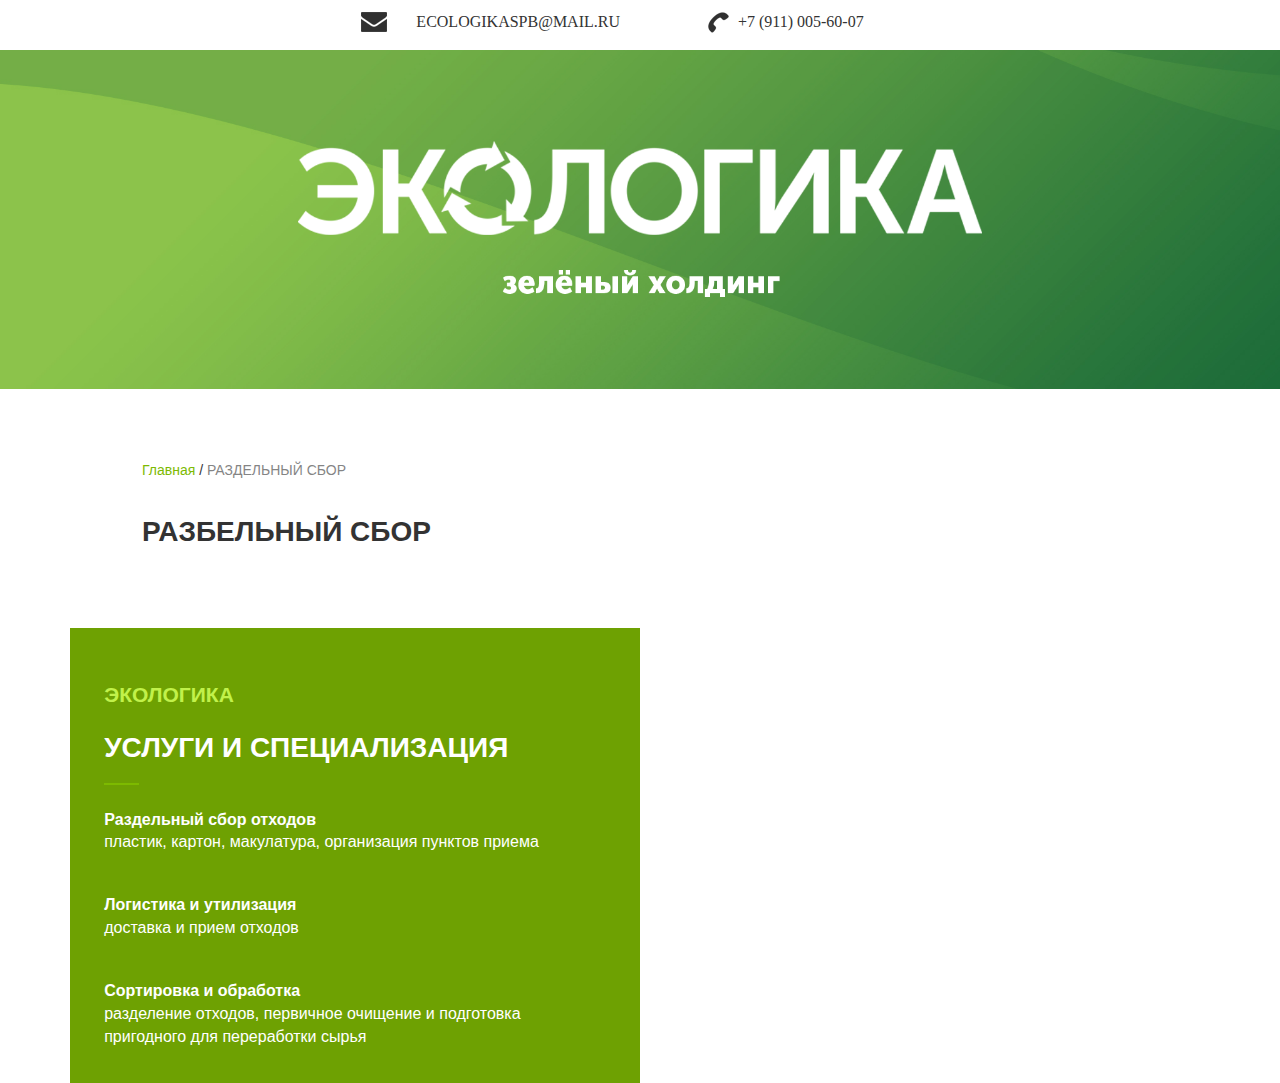
==== razdelniy-sbor.html @ 3a4c74c9 "initial commit" ====
<!DOCTYPE html>
<html lang="en">
  <head>
    <meta charset="utf-8">
    <meta http-equiv="X-UA-Compatible" content="IE=edge">
    <meta name="viewport" content="width=device-width, initial-scale=1">
    <!-- The above 3 meta tags *must* come first in the head; any other head content must come *after* these tags -->
    <title>Bootstrap 101 Template</title>

    <!-- Bootstrap -->
    <link href="css/bootstrap.min.css" rel="stylesheet">
    <!-- Main CSS -->
    <link rel="stylesheet" href="css/main.css">

    <!-- HTML5 shim and Respond.js for IE8 support of HTML5 elements and media queries -->
    <!-- WARNING: Respond.js doesn't work if you view the page via file:// -->
    <!--[if lt IE 9]>
      <script src="https://oss.maxcdn.com/html5shiv/3.7.3/html5shiv.min.js"></script>
      <script src="https://oss.maxcdn.com/respond/1.4.2/respond.min.js"></script>
    <![endif]-->
  </head>
  <body>
    <header class="header">
         <div class="container">
           <div class="row animated fadeInDown">
             <div class="col-lg-12 col-md-12 col-sm-12 col-xs-12 header-contacts">
               <p class="header-contacts-p1">ecologikaspb@mail.ru</p>
               <p class="header-contacts-p2">+7 (911) 005-60-07</p>
             </div>
           </div>
         </div>
    </header>

    <section class="main">
      <div class="container">
        <div class="row">
          <div class="col-lg-12 col-md-12">
            <img class="animated fadeInLeft" src="img/main-text.png" alt="Экология">
          </div>
        </div>
      </div>
    </section>

    <section class="info">
      <div class="container">
        <div class="row info-block-1">
          <div class="col-lg-12">
            <a href="">Главная</a>
            <span>/</span>
            <p>раздельный сбор</p>
            <h1>разбельный сбор</h1>
          </div>
        </div>
      </div>
    </section>

    <section class="collection">
      <div class="container">
        <div class="row">
          <div class="col-lg-12">
            <div class="collection-block-1">
              <h2>экологика</h2>
              <h1>услуги и специализация</h1>
              <p class="collection-p1">Раздельный сбор отходов</p>
              <p>пластик, картон, макулатура,
организация пунктов приема</p>
              <p class="collection-p1">Логистика и утилизация</p>
              <p>доставка и прием отходов</p>
              <p class="collection-p1">Сортировка и обработка</p>
              <p>разделение отходов, первичное очищение
и подготовка пригодного для переработки сырья</p>
            </div>
          </div>
        </div>
      </div>
    </section>


    <!-- jQuery (necessary for Bootstrap's JavaScript plugins) -->
    <script src="https://ajax.googleapis.com/ajax/libs/jquery/1.12.4/jquery.min.js"></script>
    <!-- Include all compiled plugins (below), or include individual files as needed -->
    <script src="js/bootstrap.min.js"></script>
  </body>
</html>
---- css/main.css ----
@charset "UTF-8";
body {
  overflow-x: hidden; }

.header {
  height: 100%; }
  .header-nav {
    margin-top: 5%;
    margin-bottom: 5%; }
    .header-nav li {
      display: inline-block;
      font-family: Myriad Pro;
      text-transform: uppercase; }
      .header-nav li a {
        color: #494949;
        font-size: 16px;
        border-right: 1px solid;
        padding: 0 15px; }
  .header-contacts {
    text-align: center; }
    .header-contacts-p1:before {
      content: url(../img/header-mail.png);
      position: absolute;
      top: 1%;
      left: -27%; }
    .header-contacts-p2 {
      margin-left: 10%; }
      .header-contacts-p2:before {
        content: url(../img/header-phone.png);
        position: absolute;
        top: 1%;
        left: -24%; }
    .header-contacts p {
      display: inline-block;
      font-family: Myriad Pro;
      text-transform: uppercase;
      font-size: 16px;
      position: relative;
      margin-top: 1%; }

.main {
  background: url(../img/main-bg.jpg) no-repeat center;
  background-size: cover;
  text-align: center;
  height: 100%; }
  .main img {
    max-width: 60%;
    margin-top: 8%;
    margin-bottom: 8%; }
  .main p {
    font-family: Arial;
    font-size: 20px;
    text-transform: uppercase;
    font-weight: bold;
    color: #fff;
    margin-bottom: 8%;
    margin-top: 2%; }

.mission {
  height: 100%; }
  .mission a {
    text-decoration: none; }
    .mission a img:hover {
      opacity: 0.6;
      -webkit-transition: all 1s;
      transition: all 1s; }
  .mission-block-1 {
    margin-top: 6%;
    margin-bottom: 6%;
    text-align: center; }
    .mission-block-1-line-height {
      line-height: 50px; }
    .mission-block-1 p {
      font-family: Arial;
      font-size: 18px;
      font-weight: bold;
      color: #60A342;
      text-transform: uppercase; }
    .mission-block-1 img {
      width: 60%; }
  .mission-hide-block {
    opacity: 0; }
  .mission-block-2 {
    margin-bottom: 6%; }
    .mission-block-2-background {
      border-radius: 20px;
      opacity: 0; }
    .mission-block-2 h1 {
      text-transform: uppercase;
      font-size: 20px;
      font-family: Myriad Pro;
      text-align: right;
      text-align: right;
      color: #000; }
    .mission-block-2 p {
      text-align: right;
      font-family: Myriad Pro;
      font-size: 17px;
      color: #000;
      text-align: right; }
    .mission-block-2 img {
      width: 49%;
      margin-top: 5%;
      margin-left: 20%; }

.services {
  background: url(../img/services-bg.jpg) no-repeat center;
  background-size: cover;
  height: 100%;
  text-align: center; }
  .services img {
    max-width: 40%;
    width: auto; }
  .services h1 {
    font-family: Arial;
    color: #fff;
    text-transform: uppercase;
    font-size: 25px;
    font-weight: bold;
    margin: 6% 0; }
  .services h2 {
    font-family: Myriad Pro;
    color: #fff;
    text-transform: uppercase;
    width: 100%; }
  .services p {
    font-family: Myriad Pro;
    font-size: 17px;
    color: #fff; }
  .services-block-1 {
    background: #3E8025;
    width: 26%;
    height: 310px;
    padding: 15px;
    border-radius: 8px;
    opacity: 0.8; }
  .services-block-2 {
    background: #3E8025;
    width: 26%;
    height: 310px;
    margin: 0 10%;
    padding: 15px;
    border-radius: 8px;
    opacity: 0.8; }
  .services-block-3 {
    background: #3E8025;
    width: 26%;
    height: 310px;
    padding: 15px;
    border-radius: 8px;
    opacity: 0.8; }
  .services-row-2 {
    margin-bottom: 7%;
    opacity: 0; }

.wecan {
  height: 100%;
  text-align: center;
  position: relative; }
  .wecan-container {
    opacity: 0; }
  .wecan-block-relative {
    position: relative; }
  .wecan-p {
    font-size: 15px; }
  .wecan-row-2 {
    margin-top: 3%;
    margin-bottom: 10%; }
  .wecan h1 {
    font-family: Arial;
    text-transform: uppercase;
    margin-top: 6%; }
  .wecan h2 {
    text-transform: uppercase; }
  .wecan-que-mark-1 {
    width: 3%;
    cursor: pointer; }
  .wecan-main-img {
    width: 13%; }
  .wecan-hide-block-1 {
    position: absolute;
    left: 24%;
    display: none;
    color: #000;
    font-family: Myriad Pro;
    font-size: 13px;
    padding: 1%;
    font-weight: bold;
    text-transform: uppercase;
    margin-top: 2%;
    color: #000; }
  .wecan-hide-block-2 {
    position: absolute;
    right: 24%;
    display: none;
    color: #000;
    font-family: Myriad Pro;
    font-size: 13px;
    padding: 1%;
    font-weight: bold;
    text-transform: uppercase;
    margin-top: 2%;
    color: #000; }
  .wecan-row-4 {
    margin-top: 3%; }
    .wecan-row-4 h1 {
      font-family: Arial;
      font-size: 20px;
      font-weight: bold;
      color: #fff; }
    .wecan-row-4 p {
      font-family: Arial;
      font-size: 15px;
      color: #fff; }
    .wecan-row-4-block-1 {
      background: #3E8025;
      width: 26%;
      height: 310px;
      margin: 0 25%;
      border-radius: 8px;
      float: right; }
    .wecan-row-4-block-2 {
      background: #3E8025;
      width: 26%;
      height: 310px;
      margin: 0 25%;
      border-radius: 8px;
      float: left; }
  .wecan-row-5 {
    margin-top: 3%;
    margin-bottom: 13%; }
    .wecan-row-5 h1 {
      font-family: Arial;
      font-size: 20px;
      font-weight: bold;
      color: #fff; }
    .wecan-row-5 p {
      font-family: Arial;
      font-size: 15px;
      color: #fff; }
    .wecan-row-5-block-1 {
      background: #3E8025;
      width: 26%;
      height: 310px;
      margin: 0 25%;
      border-radius: 60px;
      float: right; }
    .wecan-row-5-block-2 {
      background: #3E8025;
      width: 26%;
      height: 310px;
      margin: 0 25%;
      border-radius: 8px;
      float: left; }

.who {
  background: url(../img/wecan-bg.jpg) no-repeat center;
  background-size: cover;
  height: 100%;
  text-align: center; }
  .who h1 {
    font-family: Arial;
    text-transform: uppercase;
    color: #fff;
    text-align: center;
    margin-top: 3%; }
  .who-row-4 {
    margin-top: 3%; }
    .who-row-4 h1 {
      font-family: Arial;
      font-size: 20px;
      font-weight: bold;
      color: #fff; }
    .who-row-4 p {
      font-family: Arial;
      font-size: 17px;
      color: #fff;
      text-align: center; }
    .who-row-4-block-1 {
      background: #3E8025;
      width: 60%;
      height: 310px;
      margin: 3% auto;
      padding: 15px;
      border-radius: 8px;
      opacity: 0.8; }
    .who-row-4-block-2 {
      background: #3E8025;
      width: 60%;
      height: 310px;
      margin: 3% auto;
      padding: 15px;
      border-radius: 8px;
      opacity: 0.8; }
  .who-row-5 {
    margin-top: 3%;
    margin-bottom: 13%; }
    .who-row-5 h1 {
      font-family: Arial;
      font-size: 20px;
      font-weight: bold;
      color: #fff; }
    .who-row-5 p {
      font-family: Arial;
      font-size: 15px;
      color: #fff;
      text-align: center; }
    .who-row-5-block-1 {
      background: #3E8025;
      width: 60%;
      height: 310px;
      margin: 3% auto;
      padding: 15px;
      border-radius: 8px;
      opacity: 0.8; }
    .who-row-5-block-2 {
      background: #3E8025;
      width: 50%;
      height: 310px;
      margin: 3% auto;
      padding: 15px;
      border-radius: 8px;
      opacity: 0.8; }

.modal {
  background-size: cover;
  height: 100%;
  text-align: center; }
  .modal-block {
    background: url(../img/modal-bg.jpg) no-repeat center;
    background-size: cover;
    width: 49%;
    margin: 4% auto;
    padding: 0.5% 0;
    border-radius: 20px;
    opacity: 0; }
  .modal h1 {
    font-family: Arial;
    font-size: 25px;
    text-transform: uppercase;
    margin-bottom: 1%;
    color: #fff;
    margin-top: 5%; }
  .modal p {
    font-family: Arial;
    font-size: 20px;
    margin-top: 1%;
    color: #fff; }
  .modal-input-text {
    padding: 1.5% 3%;
    font-family: Arial;
    border-radius: 18px;
    border: none;
    margin: 0 1%;
    outline: none; }
  .modal-input-btn {
    background: #70b13e;
    margin-top: 3%;
    padding: 1% 5%;
    border-radius: 18px;
    border: none;
    margin-bottom: 5%;
    outline: none; }

.contacts {
  height: 100%;
  background: #f3f3f3;
  text-align: center; }
  .contacts-icons i {
    margin: 2% 1%;
    color: #3E8025; }
  .contacts-block {
    margin-bottom: 5%; }
  .contacts h1 {
    text-transform: uppercase;
    font-family: Arial;
    font-weight: normal;
    color: #a8a8a8;
    margin-top: 5%; }
  .contacts-p-number {
    font-weight: bold;
    font-size: 16px; }
  .contacts-a-mail {
    font-family: Arial;
    color: #70a01d;
    text-decoration: underline; }
    .contacts-a-mail:hover {
      color: #70a01d; }

.info {
  height: 100%; }
  .info-block-1 {
    margin: 5%; }
  .info h1 {
    font-family: Arial;
    text-transform: uppercase; }
  .info a {
    display: inline-block;
    color: #7DBA03; }
  .info p {
    display: inline-block;
    text-transform: uppercase;
    opacity: 0.6; }

.collection-p1 {
  font-family: Arial;
  font-weight: bold;
  color: #fff;
  font-size: 16px;
  margin-top: 8% !important; }
.collection-block-1 {
  background: #6EA102;
  width: 50%;
  padding: 3%; }
  .collection-block-1 h2 {
    text-transform: uppercase;
    color: #C1F14B; }
  .collection-block-1 h1 {
    text-transform: uppercase;
    font-family: Arial;
    color: #fff;
    position: relative; }
    .collection-block-1 h1:after {
      content: "";
      position: absolute;
      border-bottom: 2px solid #7DBA00;
      width: 7%;
      top: 136%;
      left: 0%; }
  .collection-block-1 p {
    font-family: Arial;
    color: #fff;
    font-size: 16px;
    margin: 0; }

/***** АДАПТИВ **** */
@media (min-width: 991px) and (max-width: 1200px) {
  .header-nav li a {
    padding: 0 7px; }

  .wecan-que-mark-1 {
    width: 8%; }

  .wecan-que-mark-2 {
    width: 8%; }

  .mission-block-2 img {
    width: 55%;
    margin-top: 12%; } }
@media (min-width: 768px) and (max-width: 990px) {
  .header-contacts {
    text-align: center; }

  .mission-block-1 p {
    font-size: 16px; }

  .mission-block-1-line-height {
    line-height: 44px; }

  .mission-block-2 {
    text-align: center; }
    .mission-block-2 h1 {
      text-align: center; }
    .mission-block-2 p {
      text-align: center; }
    .mission-block-2 img {
      margin-top: 8%;
      margin-left: 0; }

  .services-block-1 {
    width: 50%;
    margin: 3% 25%; }

  .services-block-2 {
    width: 50%;
    margin: 3% 25%; }

  .services-block-3 {
    width: 50%;
    margin: 3% 25%; }

  .services p {
    font-size: 18px; }

  .wecan-que-mark-1 {
    width: 8%; }

  .wecan-que-mark-2 {
    width: 8%; }

  .wecan-hide-block-1 {
    font-size: 10px;
    left: 19%; }

  .wecan-hide-block-2 {
    font-size: 10px;
    right: 19%; }

  .who-row-4-block-1 {
    width: 70%; }

  .who-row-4-block-2 {
    width: 70%; }

  .who-row-5-block-1 {
    width: 70%; }

  .who-row-5-block-2 {
    width: 70%; }

  .modal-input-text {
    margin: 1% 1%; } }
@media (min-width: 480px) and (max-width: 767px) {
  .header-contacts {
    text-align: center; }

  .mission-block-2 {
    text-align: center; }
    .mission-block-2-background {
      width: 90%;
      margin: 0 5%; }
    .mission-block-2 h1 {
      text-align: center; }
    .mission-block-2 p {
      text-align: center; }
    .mission-block-2 img {
      margin-top: 12%;
      margin-left: 0; }

  .services-block-1 {
    width: 50%;
    margin: 3% 25%; }

  .services-block-2 {
    width: 50%;
    margin: 3% 25%; }

  .services-block-3 {
    width: 50%;
    margin: 3% 25%; }

  .wecan-main-img {
    width: 60%; }

  .wecan-que-mark-1 {
    width: 18%; }

  .wecan-que-mark-2 {
    width: 18%; }

  .wecan-hide-block-1 {
    font-size: 10px; }

  .wecan-hide-block-2 {
    font-size: 10px; }

  .wecan-row-4-block-1 {
    width: 50%;
    margin: 3% 25%;
    height: 100%; }

  .wecan-row-4-block-2 {
    width: 50%;
    margin: 3% 25%;
    height: 100%; }

  .wecan-row-5-block-1 {
    width: 50%;
    margin: 3% 25%;
    height: 100%; }

  .wecan-row-5-block-2 {
    width: 50%;
    margin: 3% 25%;
    height: 100%; }

  .modal-input-text {
    margin: 1% 1%; }

  .wecan-row-2 {
    margin-bottom: 29%; }

  .modal p {
    font-size: 14px; }
  .modal h1 {
    font-size: 19px; }

  .wecan-hide-block-1 {
    left: 2%; }

  .wecan-hide-block-2 {
    right: 2%; }

  .who-row-5-block-2 {
    width: 60%; } }
@media (min-width: 320px) and (max-width: 479px) {
  .header-nav li a {
    font-size: 11px; }

  .header-contacts {
    text-align: center; }
    .header-contacts p {
      font-size: 12px; }
    .header-contacts-p1:before {
      display: none; }
    .header-contacts-p2:before {
      display: none; }

  .mission-block-1 p {
    font-size: 13px; }

  .mission-block-1-line-height {
    line-height: 36px; }

  .mission-block-2 {
    text-align: center; }
    .mission-block-2 h1 {
      text-align: center; }
    .mission-block-2 p {
      text-align: center;
      font-size: 14px; }
    .mission-block-2 img {
      margin-top: 12%;
      margin-left: 0; }

  .services h1 {
    font-size: 18px; }
  .services h2 {
    font-size: 18px; }

  .services-block-1 {
    width: 90%;
    margin: 3% 5%; }

  .services-block-2 {
    width: 90%;
    margin: 3% 5%; }

  .services-block-3 {
    width: 90%;
    margin: 3% 5%; }

  .wecan-main-img {
    width: 60%; }

  .wecan-que-mark-1 {
    width: 18%; }

  .wecan-que-mark-2 {
    width: 18%; }

  .wecan-hide-block-1 {
    font-size: 10px; }

  .wecan-hide-block-2 {
    font-size: 10px; }

  .wecan-row-4-block-1 {
    width: 90%;
    margin: 3% 5%;
    height: 100%; }

  .wecan-row-4-block-2 {
    width: 90%;
    margin: 3% 5%;
    height: 100%; }

  .wecan-row-5-block-1 {
    width: 90%;
    margin: 3% 5%;
    height: 100%; }

  .wecan-row-5-block-2 {
    width: 90%;
    margin: 3% 5%;
    height: 100%; }

  .wecan-hide-block-1 p {
    padding: 10px 5px; }

  .wecan-hide-block-2 p {
    padding: 10px 5px; }

  .wecan-que-mark-1 {
    width: 29%; }

  .wecan-que-mark-2 {
    width: 29%; }

  .modal-input-text {
    margin: 2% 1%; }

  .wecan h2 {
    font-size: 13px; }

  .wecan-row-5 h1 {
    font-size: 14px; }
  .wecan-row-5 p {
    font-size: 12px; }

  .who-row-4 p {
    font-size: 12px; }
  .who-row-4 h1 {
    font-size: 14px; }

  .modal h1 {
    font-size: 18px; }
  .modal p {
    font-size: 9px; }
  .modal-input-text {
    font-size: 8px; }
  .modal-input-btn {
    font-size: 9px; }

  .wecan-row-2 {
    margin-bottom: 50%; }

  .wecan-hide-block-1 {
    left: 2%; }

  .wecan-hide-block-2 {
    right: 2%; }

  .wecan-que-mark-2 {
    width: 20%; }

  .wecan-que-mark-1 {
    width: 20%; }

  .who-row-5-block-2 {
    width: 60%; } }
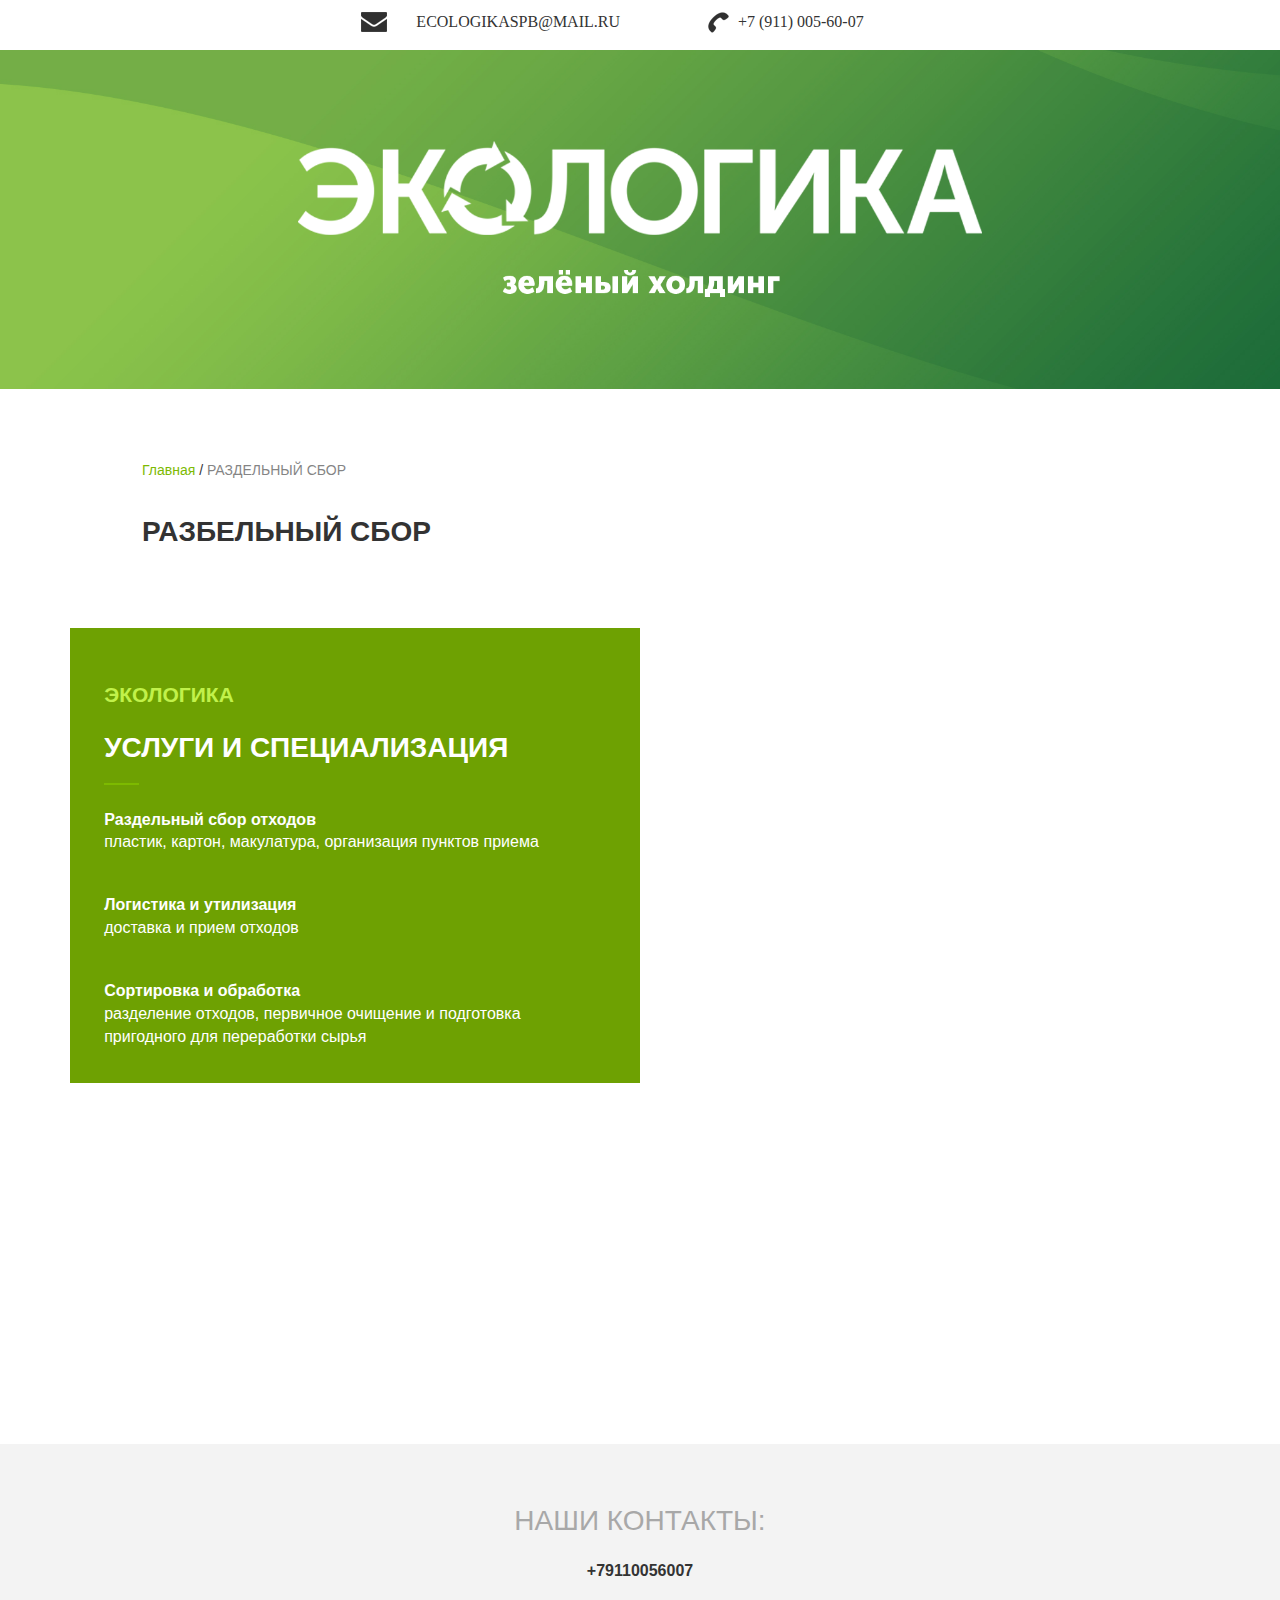
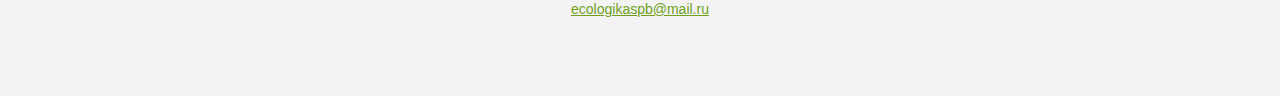
==== commit 193cfc74: "initial commit" ====
--- a/razdelniy-sbor.html
+++ b/razdelniy-sbor.html
@@ -63,12 +63,47 @@
               <h1>услуги и специализация</h1>
               <p class="collection-p1">Раздельный сбор отходов</p>
               <p>пластик, картон, макулатура,
-организация пунктов приема</p>
+              организация пунктов приема</p>
               <p class="collection-p1">Логистика и утилизация</p>
               <p>доставка и прием отходов</p>
               <p class="collection-p1">Сортировка и обработка</p>
               <p>разделение отходов, первичное очищение
-и подготовка пригодного для переработки сырья</p>
+              и подготовка пригодного для переработки сырья</p>
+            </div>
+          </div>
+        </div>
+      </div>
+    </section>
+
+    <section class="modal-sbor">
+      <div class="container">
+        <div class="row">
+          <div class="col-lg-12 col-md-12 col-sm-12 col-xs-12">
+            <div class="modal-block animated mov6">
+              <h1>оставьте заявку</h1>
+              <p>на установку и обслуживание контейнеров на безвозмездной основе</p>
+              <form action="mail.php" method="post">
+                <input class="modal-input-text" type="text" placeholder="Ваше имя" name="name">
+                <input class="modal-input-text" type="text" placeholder="Контактный телефон" name="phone"><br>
+                <input class="modal-input-btn" type="submit" value="Отправить">
+              </form>
+            </div>
+          </div>
+        </div>
+      </div>
+    </section>
+
+    <section class="contacts">
+      <div class="container">
+        <div class="row contacts-block">
+          <div class="col-lg-12 col-md-12 col-sm-12 col-xs-12">
+            <h1>наши контакты:</h1>
+            <p class="contacts-p-number">+79110056007</p>
+            <a class="contacts-a-mail">ecologikaspb@mail.ru</a>
+            <div class="contacts-icons">
+              <a href="#"><i class="fa fa-facebook fa-2x" aria-hidden="true"></i></a>
+              <a href="#"><i class="fa fa-twitter fa-2x" aria-hidden="true"></i></a>
+              <a href="#"><i class="fa fa-instagram fa-2x" aria-hidden="true"></i></a>
             </div>
           </div>
         </div>
--- a/css/main.css
+++ b/css/main.css
@@ -58,12 +58,10 @@
 
 .mission {
   height: 100%; }
-  .mission a {
-    text-decoration: none; }
-    .mission a img:hover {
-      opacity: 0.6;
-      -webkit-transition: all 1s;
-      transition: all 1s; }
+  .mission a img:hover {
+    opacity: 0.6;
+    -webkit-transition: all 1s;
+    transition: all 1s; }
   .mission-block-1 {
     margin-top: 6%;
     margin-bottom: 6%;
@@ -362,6 +360,45 @@
     margin-bottom: 5%;
     outline: none; }
 
+.modal-sbor {
+  background-size: cover;
+  height: 100%;
+  text-align: center; }
+  .modal-sbor-block {
+    background: url(../img/modal-bg.jpg) no-repeat center;
+    background-size: cover;
+    width: 49%;
+    margin: 4% auto;
+    padding: 0.5% 0;
+    border-radius: 20px; }
+  .modal-sbor h1 {
+    font-family: Arial;
+    font-size: 25px;
+    text-transform: uppercase;
+    margin-bottom: 1%;
+    color: #fff;
+    margin-top: 5%; }
+  .modal-sbor p {
+    font-family: Arial;
+    font-size: 20px;
+    margin-top: 1%;
+    color: #fff; }
+  .modal-sbor-input-text {
+    padding: 1.5% 3%;
+    font-family: Arial;
+    border-radius: 18px;
+    border: none;
+    margin: 0 1%;
+    outline: none; }
+  .modal-sbor-input-btn {
+    background: #70b13e;
+    margin-top: 3%;
+    padding: 1% 5%;
+    border-radius: 18px;
+    border: none;
+    margin-bottom: 5%;
+    outline: none; }
+
 .contacts {
   height: 100%;
   background: #f3f3f3;
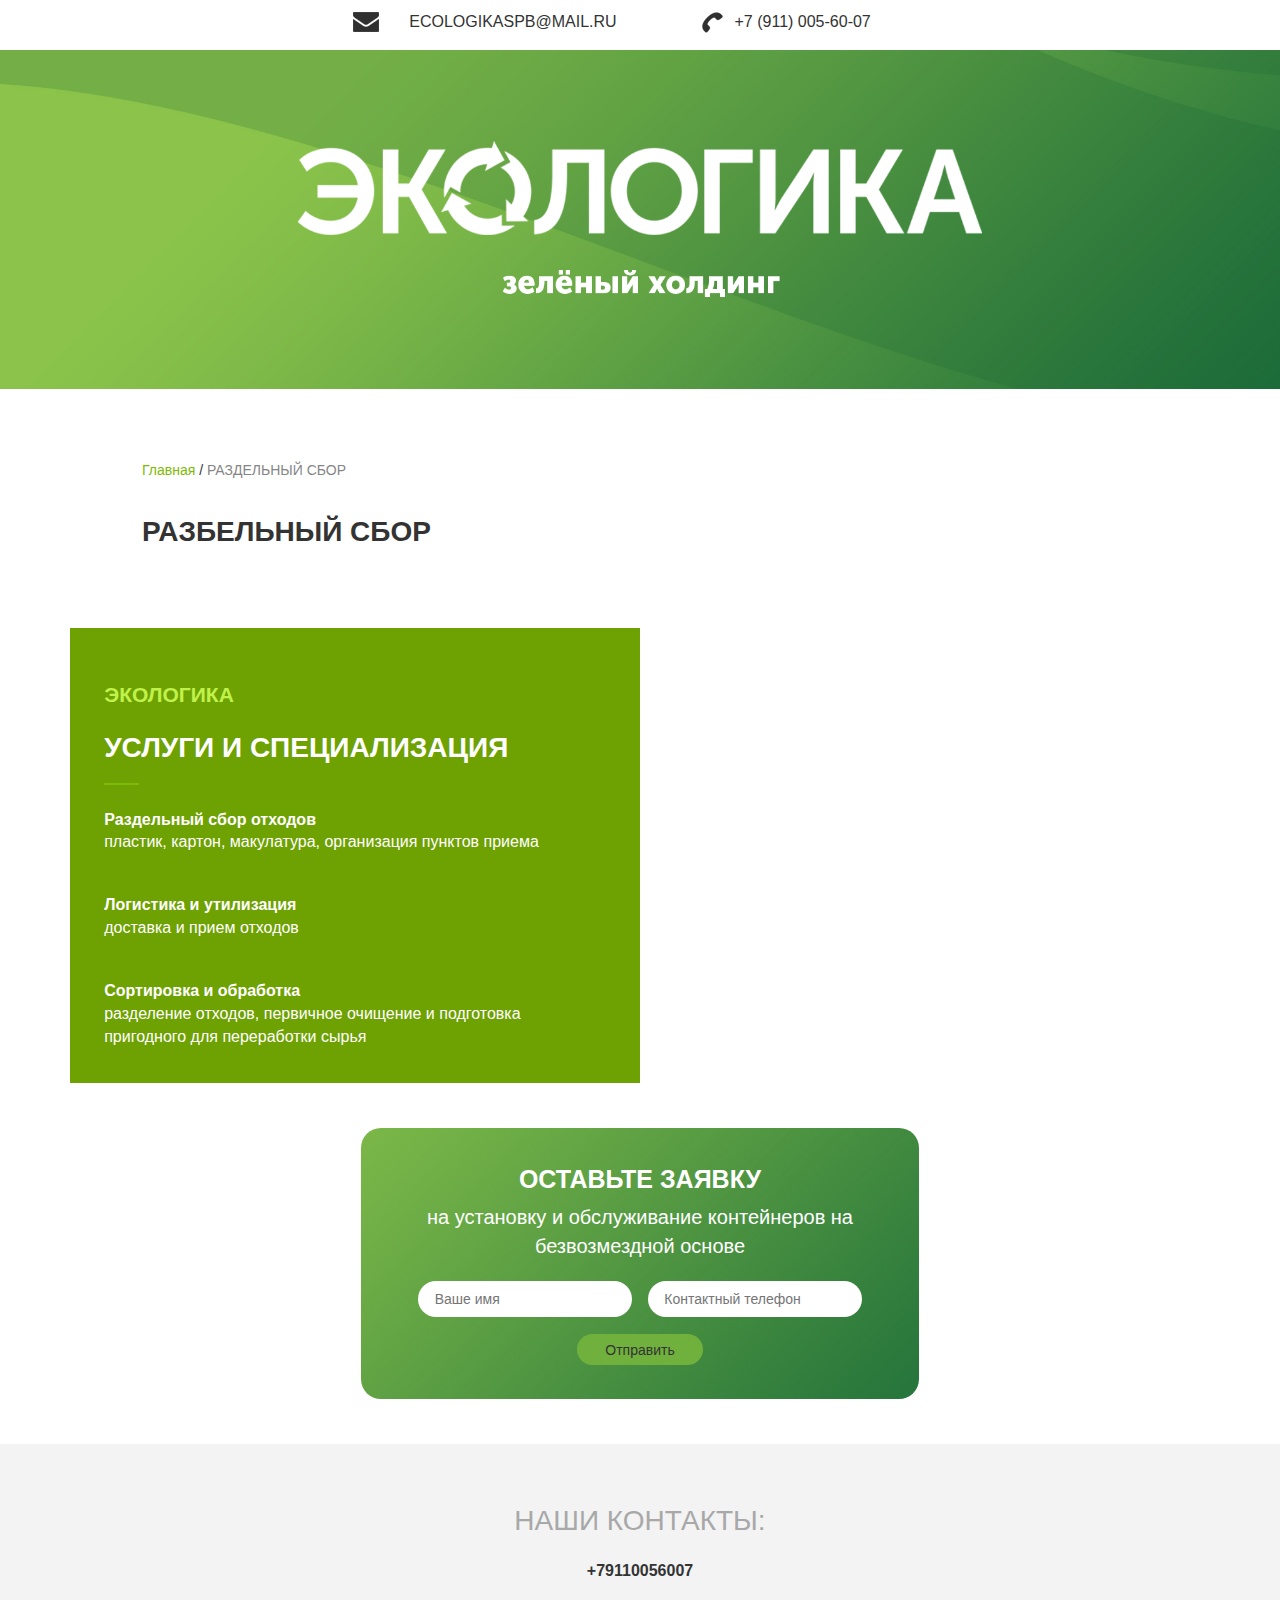
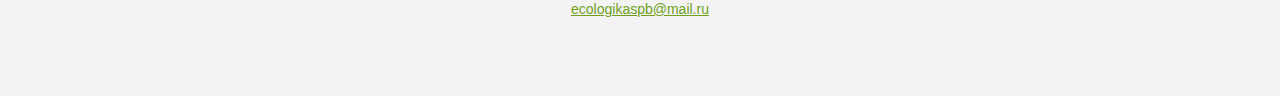
==== commit f4775435: "initial commit" ====
--- a/razdelniy-sbor.html
+++ b/razdelniy-sbor.html
@@ -45,7 +45,7 @@
       <div class="container">
         <div class="row info-block-1">
           <div class="col-lg-12">
-            <a href="">Главная</a>
+            <a href="index.html">Главная</a>
             <span>/</span>
             <p>раздельный сбор</p>
             <h1>разбельный сбор</h1>
@@ -79,13 +79,13 @@
       <div class="container">
         <div class="row">
           <div class="col-lg-12 col-md-12 col-sm-12 col-xs-12">
-            <div class="modal-block animated mov6">
+            <div class="modal-sbor-block animated mov6">
               <h1>оставьте заявку</h1>
               <p>на установку и обслуживание контейнеров на безвозмездной основе</p>
               <form action="mail.php" method="post">
-                <input class="modal-input-text" type="text" placeholder="Ваше имя" name="name">
-                <input class="modal-input-text" type="text" placeholder="Контактный телефон" name="phone"><br>
-                <input class="modal-input-btn" type="submit" value="Отправить">
+                <input class="modal-sbor-input-text" type="text" placeholder="Ваше имя" name="name">
+                <input class="modal-sbor-input-text" type="text" placeholder="Контактный телефон" name="phone"><br>
+                <input class="modal-sbor-input-btn" type="submit" value="Отправить">
               </form>
             </div>
           </div>
--- a/css/main.css
+++ b/css/main.css
@@ -9,7 +9,7 @@
     margin-bottom: 5%; }
     .header-nav li {
       display: inline-block;
-      font-family: Myriad Pro;
+      font-family: Arial;
       text-transform: uppercase; }
       .header-nav li a {
         color: #494949;
@@ -32,7 +32,7 @@
         left: -24%; }
     .header-contacts p {
       display: inline-block;
-      font-family: Myriad Pro;
+      font-family: Arial;
       text-transform: uppercase;
       font-size: 16px;
       position: relative;
@@ -86,13 +86,13 @@
     .mission-block-2 h1 {
       text-transform: uppercase;
       font-size: 20px;
-      font-family: Myriad Pro;
+      font-family: Arial;
       text-align: right;
       text-align: right;
       color: #000; }
     .mission-block-2 p {
       text-align: right;
-      font-family: Myriad Pro;
+      font-family: Arial;
       font-size: 17px;
       color: #000;
       text-align: right; }
@@ -117,12 +117,12 @@
     font-weight: bold;
     margin: 6% 0; }
   .services h2 {
-    font-family: Myriad Pro;
+    font-family: Arial;
     color: #fff;
     text-transform: uppercase;
     width: 100%; }
   .services p {
-    font-family: Myriad Pro;
+    font-family: Arial;
     font-size: 17px;
     color: #fff; }
   .services-block-1 {
@@ -180,7 +180,7 @@
     left: 24%;
     display: none;
     color: #000;
-    font-family: Myriad Pro;
+    font-family: Arial;
     font-size: 13px;
     padding: 1%;
     font-weight: bold;
@@ -192,7 +192,7 @@
     right: 24%;
     display: none;
     color: #000;
-    font-family: Myriad Pro;
+    font-family: Arial;
     font-size: 13px;
     padding: 1%;
     font-weight: bold;
@@ -622,6 +622,11 @@
   .modal h1 {
     font-size: 19px; }
 
+  .modal-sbor p {
+    font-size: 14px; }
+  .modal-sbor h1 {
+    font-size: 19px; }
+
   .wecan-hide-block-1 {
     left: 2%; }
 
@@ -629,8 +634,25 @@
     right: 2%; }
 
   .who-row-5-block-2 {
-    width: 60%; } }
+    width: 60%; }
+
+  .collection-block-1 h1 {
+    font-size: 20px; } }
 @media (min-width: 320px) and (max-width: 479px) {
+  .modal-sbor h1 {
+    font-size: 18px; }
+  .modal-sbor p {
+    font-size: 9px; }
+  .modal-sbor-input-text {
+    font-size: 8px; }
+  .modal-sbor-input-btn {
+    font-size: 9px; }
+
+  .collection-block-1 h1 {
+    font-size: 13px; }
+  .collection-block-1 p {
+    font-size: 11px; }
+
   .header-nav li a {
     font-size: 11px; }
 
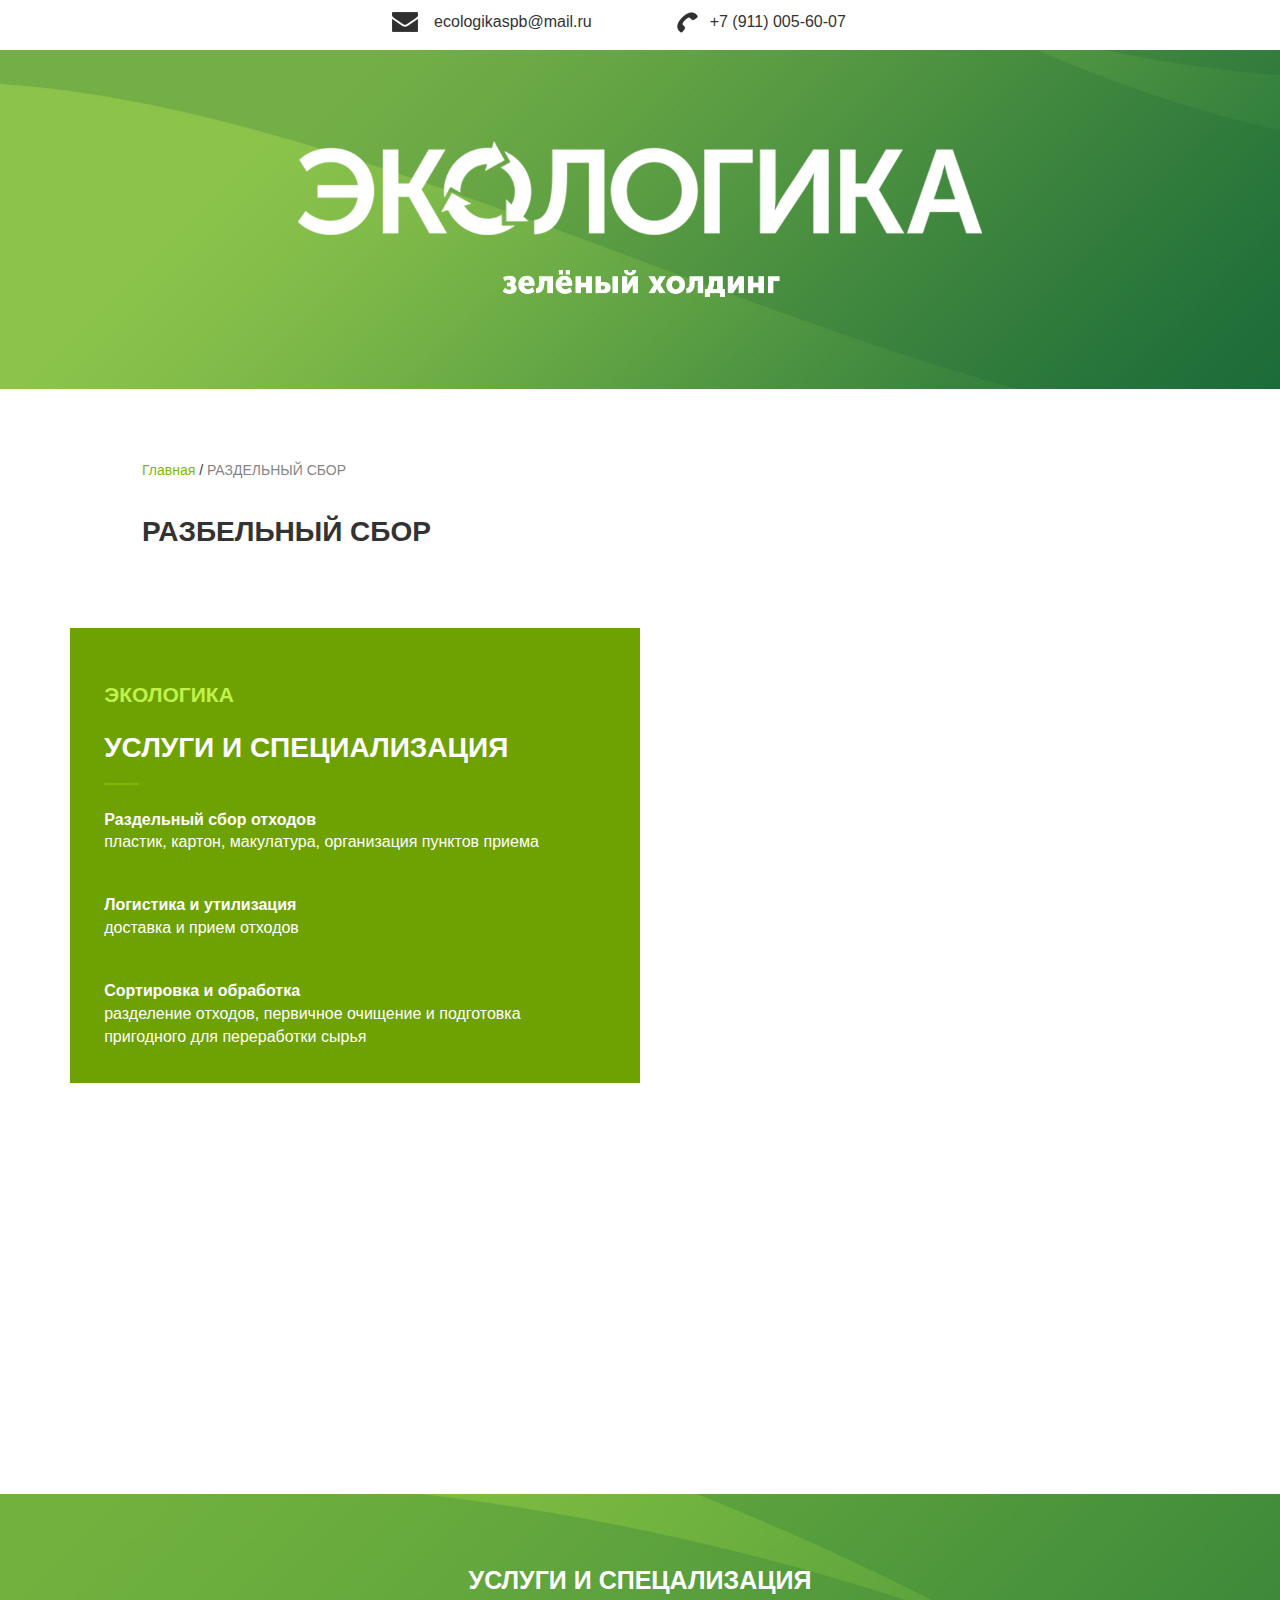
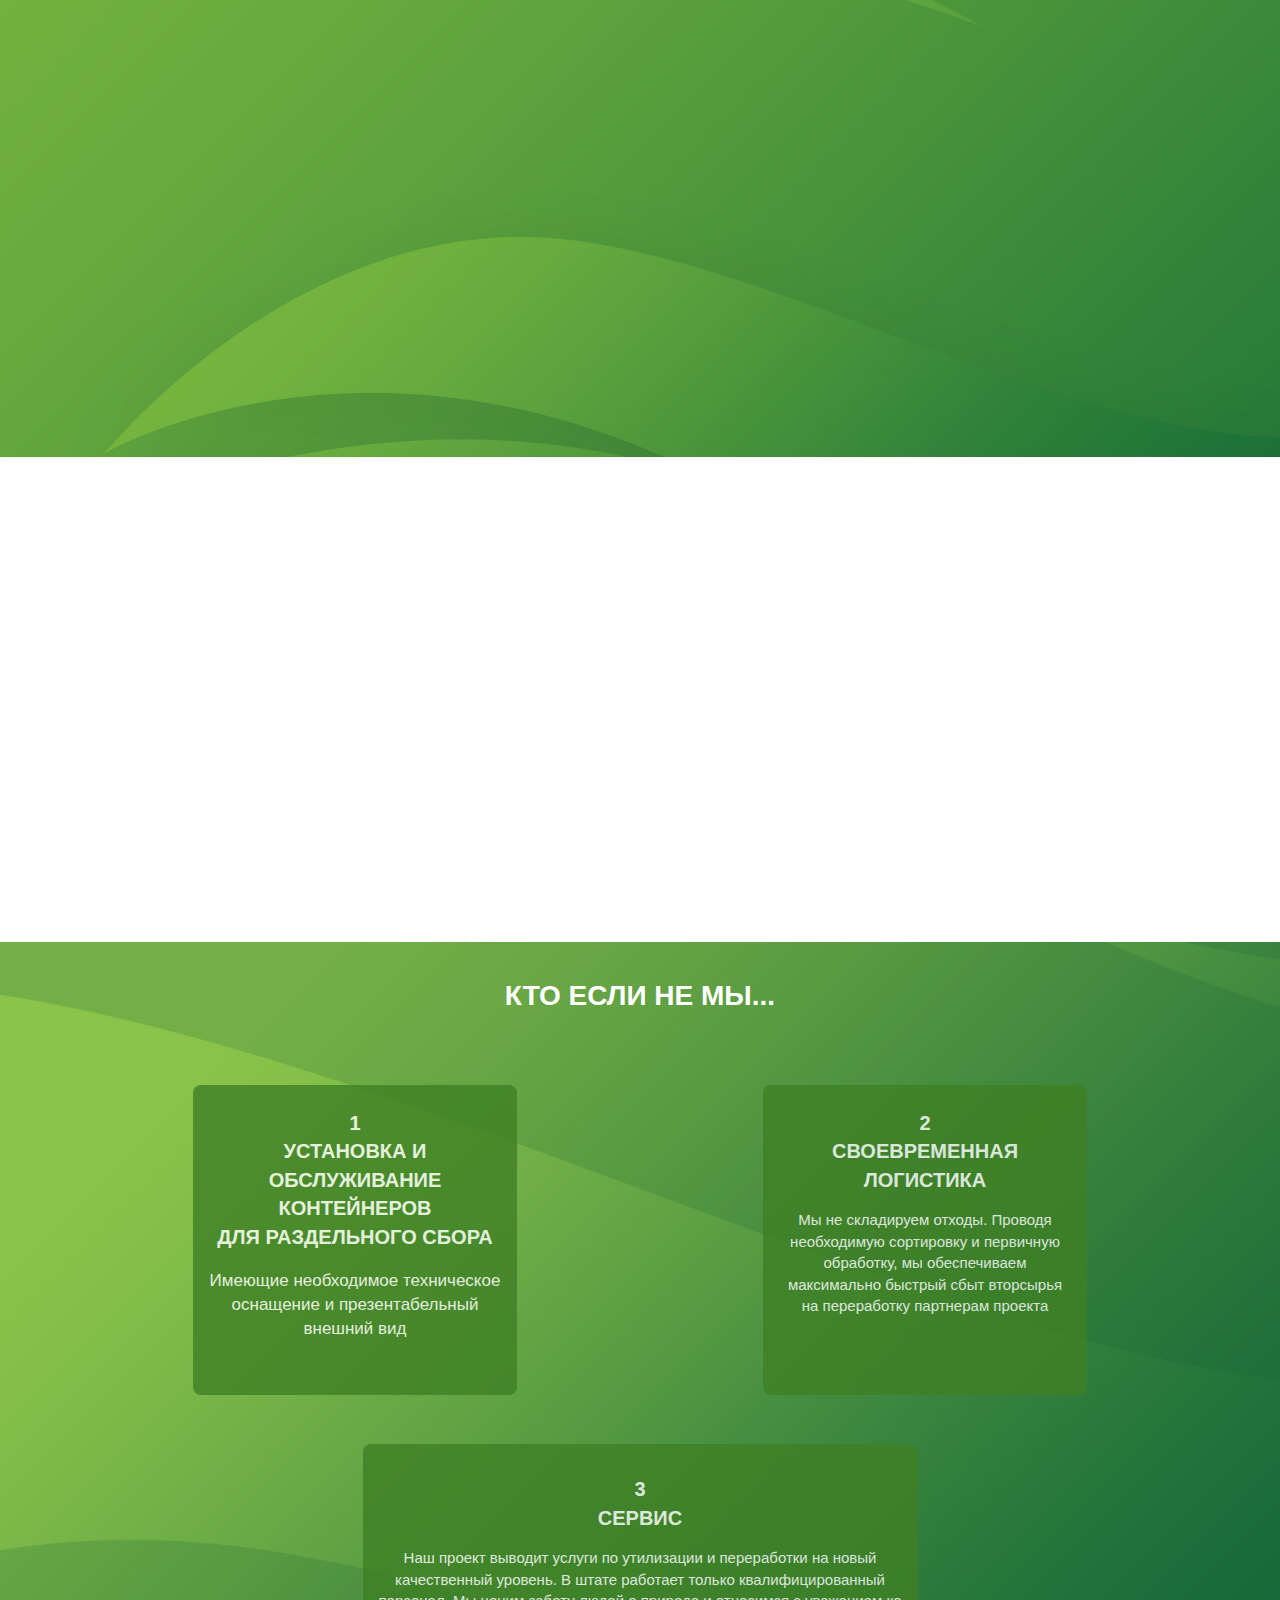
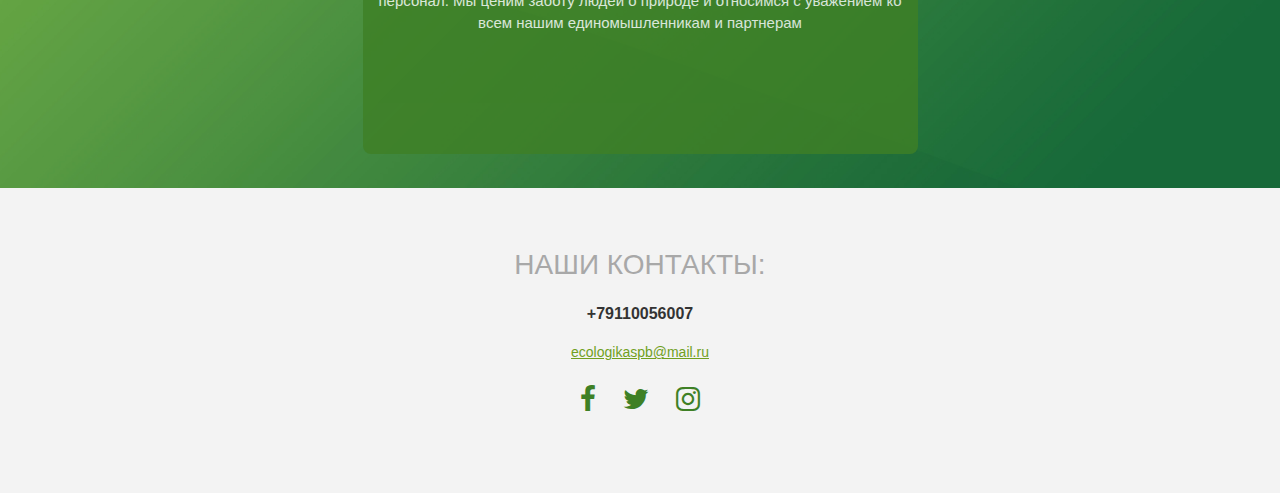
==== commit ec27644d: "initial commit" ====
--- a/razdelniy-sbor.html
+++ b/razdelniy-sbor.html
@@ -11,6 +11,10 @@
     <link href="css/bootstrap.min.css" rel="stylesheet">
     <!-- Main CSS -->
     <link rel="stylesheet" href="css/main.css">
+    <!-- ANIMATE CSS -->
+    <link rel="stylesheet" href="css/animate.css">
+    <!-- FORN AWESOME -->
+    <link rel="stylesheet" href="css/font-awesome.min.css">
 
     <!-- HTML5 shim and Respond.js for IE8 support of HTML5 elements and media queries -->
     <!-- WARNING: Respond.js doesn't work if you view the page via file:// -->
@@ -75,7 +79,148 @@
       </div>
     </section>
 
-    <section class="modal-sbor">
+    <section class="mission">
+      <div class="container">
+        <div class="row mission-block-2 animated">
+          <div class="col-lg-6 col-md-6 col-sm-12 col-xs-12 mission-block-2-background animated mov7">
+            <h1>миссия проекта</h1>
+            <p>Основой идеи проекта является миссия заботы об экологии.
+              Проект ЭКОЛОГИКА это команда единомышленников, которые
+              всегда уделяли особое внимание чистоте в своей жизни.
+              Мы наблюдали за опытом реализованных проектов в сфере
+              экологии, и анализировали ошибки закрывшихся или
+              временно приостановленных. Основываясь на полученном
+              опыте и собранной информации, мы решили реализовать
+              свои проект, в котором мы учли все нюансы и внедрили
+              необходимые процессы для успешного функционирования.
+              В команде проекта есть специалисты в сфере утилизации
+              и переработки вторсырья, которые имеют успешныий
+            опыт реализацииэкопроектов на региональном уровне.</p>
+          </div>
+          <div class="col-lg-6 col-md-6 col-sm-12 col-xs-12 animated mov3 mission-hide-block">
+            <img src="img/mission-block-2-img.png" alt="Картинка">
+          </div>
+        </div>
+      </div>
+    </section>
+
+    <section class="services">
+      <div class="container">
+        <div class="row">
+          <div class="col-lg-12 col-md-12 col-sm-12 col-xs-12">
+            <h1>Услуги и спецализация</h1>
+          </div>
+        </div>
+        <div class="row services-row-2 animated mov4">
+          <div class="col-lg-4 col-md-4 col-sm-12 col-xs-12 services-block-1">
+            <img src="img/services-img-1.png" alt="Картинка">
+            <h2>раздельный сбор<br>
+            отходов</h2>
+            <p>пластик, картон,
+              макулатура
+              организация
+            пунктов приема</p>
+          </div>
+          <div class="col-lg-4 col-md-4 col-sm-12 col-xs-12 services-block-2">
+            <img src="img/services-img-2.png" alt="Картинка">
+            <h2>логистика<br>
+            и утилизация</h2>
+            <p>доставка
+            и прием отходов</p>
+          </div>
+          <div class="col-lg-4 col-md-4 col-sm-12 col-xs-12 services-block-3">
+            <img src="img/services-img-3.png" alt="Картинка">
+            <h2>Сортировка<br>
+            и обработка</h2>
+            <p>разделение отходов,
+              первичное очищение
+              и подготовка пригодного
+            для переработки сырья</p>
+          </div>
+        </div>
+      </div>
+    </section>
+
+    <section class="wecan">
+      <div class="container mov5 animated wecan-container">
+        <div class="row">
+          <div class="col-lg-12 col-md-12 col-sm-12 col-xs-12">
+            <h1>мы умеем собирать:</h1>
+          </div>
+        </div>
+        <div class="row wecan-row-2">
+          <div class="col-lg-12 col-md-12 col-sm-12 col-xs-12">
+            <img class="wecan-main-img" src="img/wecan-img-1.png" alt="Бутылки">
+            <h2>пластик</h2>
+            <img class="wecan-que-mark-1" src="img/wecan-que-mark.png" alt="?">
+          </div>
+            <div class="wecan-block-relative col-lg-12 col-md-12 col-sm-12 col-xs-12">
+              <div class="wecan-hide-block-1 animated">
+                <p>установка и обслуживание контейнеров<br>
+                и пунктов сбора на безвозмездной основе</p>
+              </div>
+            </div>
+        </div>
+        <div class="row">
+
+        </div>
+      </div>
+    </section>
+
+    <section class="who">
+      <div class="container">
+        <div class="row who-row-3">
+          <div class="col-lg-12 col-md-12 col-sm-12 col-xs-12">
+            <h1>кто если не мы...</h1>
+          </div>
+        </div>
+        <div class="who-row-4">
+          <div class="col-lg-6 col-md-6 col-sm-6 col-xs-12">
+            <div class="who-row-4-block-1">
+              <h1>1<br> 
+                 Установка и обслуживание контейнеров<br> для раздельного сбора</h1>
+              <p>Имеющие необходимое
+                техническое оснащение
+                и презентабельный
+              внешний вид</p>
+            </div>
+          </div>
+        </div>
+        <div class="wecan-row-5">
+          <div class="col-lg-6 col-md-6 col-sm-6 col-xs-12">
+            <div class="who-row-5-block-1">
+              <h1>2<br>
+                Своевременная<br>
+              логистика</h1>
+              <p>Мы не складируем отходы.
+                Проводя необходимую
+                сортировку и первичную
+                обработку, мы обеспечиваем
+                максимально быстрый сбыт
+                вторсырья на переработку
+              партнерам проекта</p>
+            </div>
+          </div>
+          <div class="col-lg-12 col-md-12 col-sm-12 col-xs-12">
+            <div class="who-row-5-block-2">
+              <h1>3<br>
+              Сервис</h1>
+              <p>Наш проект выводит услуги
+                по утилизации и переработки
+                на новый качественный
+                уровень. В штате работает
+                только квалифицированный
+                персонал. Мы ценим заботу
+                людей о природе и относимся
+                с уважением ко всем нашим
+              единомышленникам и партнерам</p>
+            </div>
+          </div>
+        </div>
+      </div>
+    </section>
+
+<!--    <section class="modal-sbor">
       <div class="container">
         <div class="row">
           <div class="col-lg-12 col-md-12 col-sm-12 col-xs-12">
@@ -91,7 +236,7 @@
           </div>
         </div>
       </div>
-    </section>
+    </section>-->
 
     <section class="contacts">
       <div class="container">
@@ -114,6 +259,6 @@
     <!-- jQuery (necessary for Bootstrap's JavaScript plugins) -->
     <script src="https://ajax.googleapis.com/ajax/libs/jquery/1.12.4/jquery.min.js"></script>
     <!-- Include all compiled plugins (below), or include individual files as needed -->
-    <script src="js/bootstrap.min.js"></script>
+    <script src="js/main.js"></script>
   </body>
 </html>--- a/css/main.css
+++ b/css/main.css
@@ -9,8 +9,7 @@
     margin-bottom: 5%; }
     .header-nav li {
       display: inline-block;
-      font-family: Arial;
-      text-transform: uppercase; }
+      font-family: Arial; }
       .header-nav li a {
         color: #494949;
         font-size: 16px;
@@ -33,7 +32,6 @@
     .header-contacts p {
       display: inline-block;
       font-family: Arial;
-      text-transform: uppercase;
       font-size: 16px;
       position: relative;
       margin-top: 1%; }
@@ -58,6 +56,8 @@
 
 .mission {
   height: 100%; }
+  .mission a:hover {
+    text-decoration: none; }
   .mission a img:hover {
     opacity: 0.6;
     -webkit-transition: all 1s;
@@ -171,25 +171,13 @@
   .wecan h2 {
     text-transform: uppercase; }
   .wecan-que-mark-1 {
-    width: 3%;
+    width: 2%;
     cursor: pointer; }
   .wecan-main-img {
     width: 13%; }
   .wecan-hide-block-1 {
     position: absolute;
-    left: 24%;
-    display: none;
-    color: #000;
-    font-family: Arial;
-    font-size: 13px;
-    padding: 1%;
-    font-weight: bold;
-    text-transform: uppercase;
-    margin-top: 2%;
-    color: #000; }
-  .wecan-hide-block-2 {
-    position: absolute;
-    right: 24%;
+    left: 35%;
     display: none;
     color: #000;
     font-family: Arial;
@@ -476,10 +464,7 @@
     padding: 0 7px; }
 
   .wecan-que-mark-1 {
-    width: 8%; }
-
-  .wecan-que-mark-2 {
-    width: 8%; }
+    width: 2%; }
 
   .mission-block-2 img {
     width: 55%;
@@ -490,6 +475,8 @@
 
   .mission-block-1 p {
     font-size: 16px; }
+  .mission-block-1 img {
+    width: 80%; }
 
   .mission-block-1-line-height {
     line-height: 44px; }
@@ -520,10 +507,7 @@
     font-size: 18px; }
 
   .wecan-que-mark-1 {
-    width: 8%; }
-
-  .wecan-que-mark-2 {
-    width: 8%; }
+    width: 3%; }
 
   .wecan-hide-block-1 {
     font-size: 10px;
@@ -550,6 +534,9 @@
 @media (min-width: 480px) and (max-width: 767px) {
   .header-contacts {
     text-align: center; }
+
+  .mission-block-1 img {
+    width: 68%; }
 
   .mission-block-2 {
     text-align: center; }
@@ -577,13 +564,10 @@
     margin: 3% 25%; }
 
   .wecan-main-img {
-    width: 60%; }
+    width: 22%; }
 
   .wecan-que-mark-1 {
-    width: 18%; }
-
-  .wecan-que-mark-2 {
-    width: 18%; }
+    width: 4%; }
 
   .wecan-hide-block-1 {
     font-size: 10px; }
@@ -639,6 +623,9 @@
   .collection-block-1 h1 {
     font-size: 20px; } }
 @media (min-width: 320px) and (max-width: 479px) {
+  .mission-block-1 img {
+    width: 100%; }
+
   .modal-sbor h1 {
     font-size: 18px; }
   .modal-sbor p {
@@ -700,13 +687,10 @@
     margin: 3% 5%; }
 
   .wecan-main-img {
-    width: 60%; }
+    width: 35%; }
 
   .wecan-que-mark-1 {
-    width: 18%; }
-
-  .wecan-que-mark-2 {
-    width: 18%; }
+    width: 6%; }
 
   .wecan-hide-block-1 {
     font-size: 10px; }
@@ -739,12 +723,6 @@
 
   .wecan-hide-block-2 p {
     padding: 10px 5px; }
-
-  .wecan-que-mark-1 {
-    width: 29%; }
-
-  .wecan-que-mark-2 {
-    width: 29%; }
 
   .modal-input-text {
     margin: 2% 1%; }
@@ -780,11 +758,5 @@
   .wecan-hide-block-2 {
     right: 2%; }
 
-  .wecan-que-mark-2 {
-    width: 20%; }
-
-  .wecan-que-mark-1 {
-    width: 20%; }
-
   .who-row-5-block-2 {
     width: 60%; } }
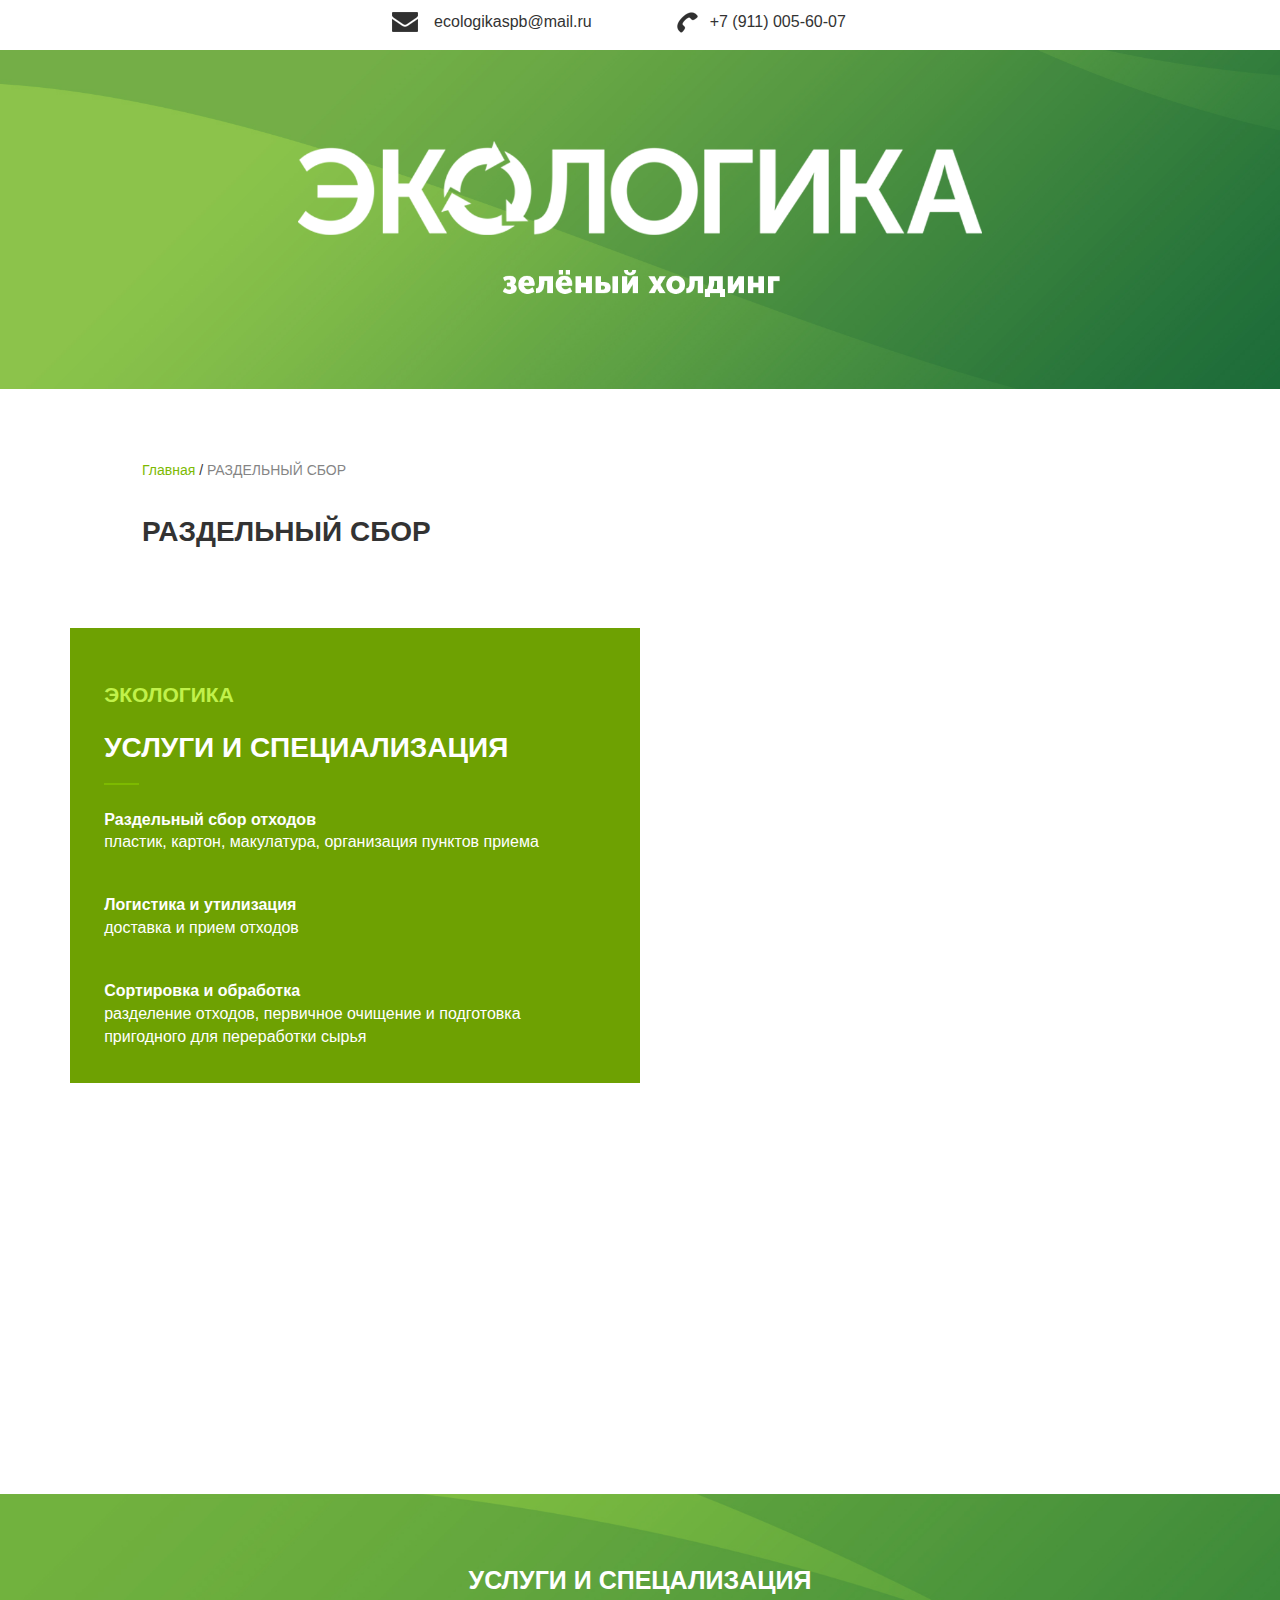
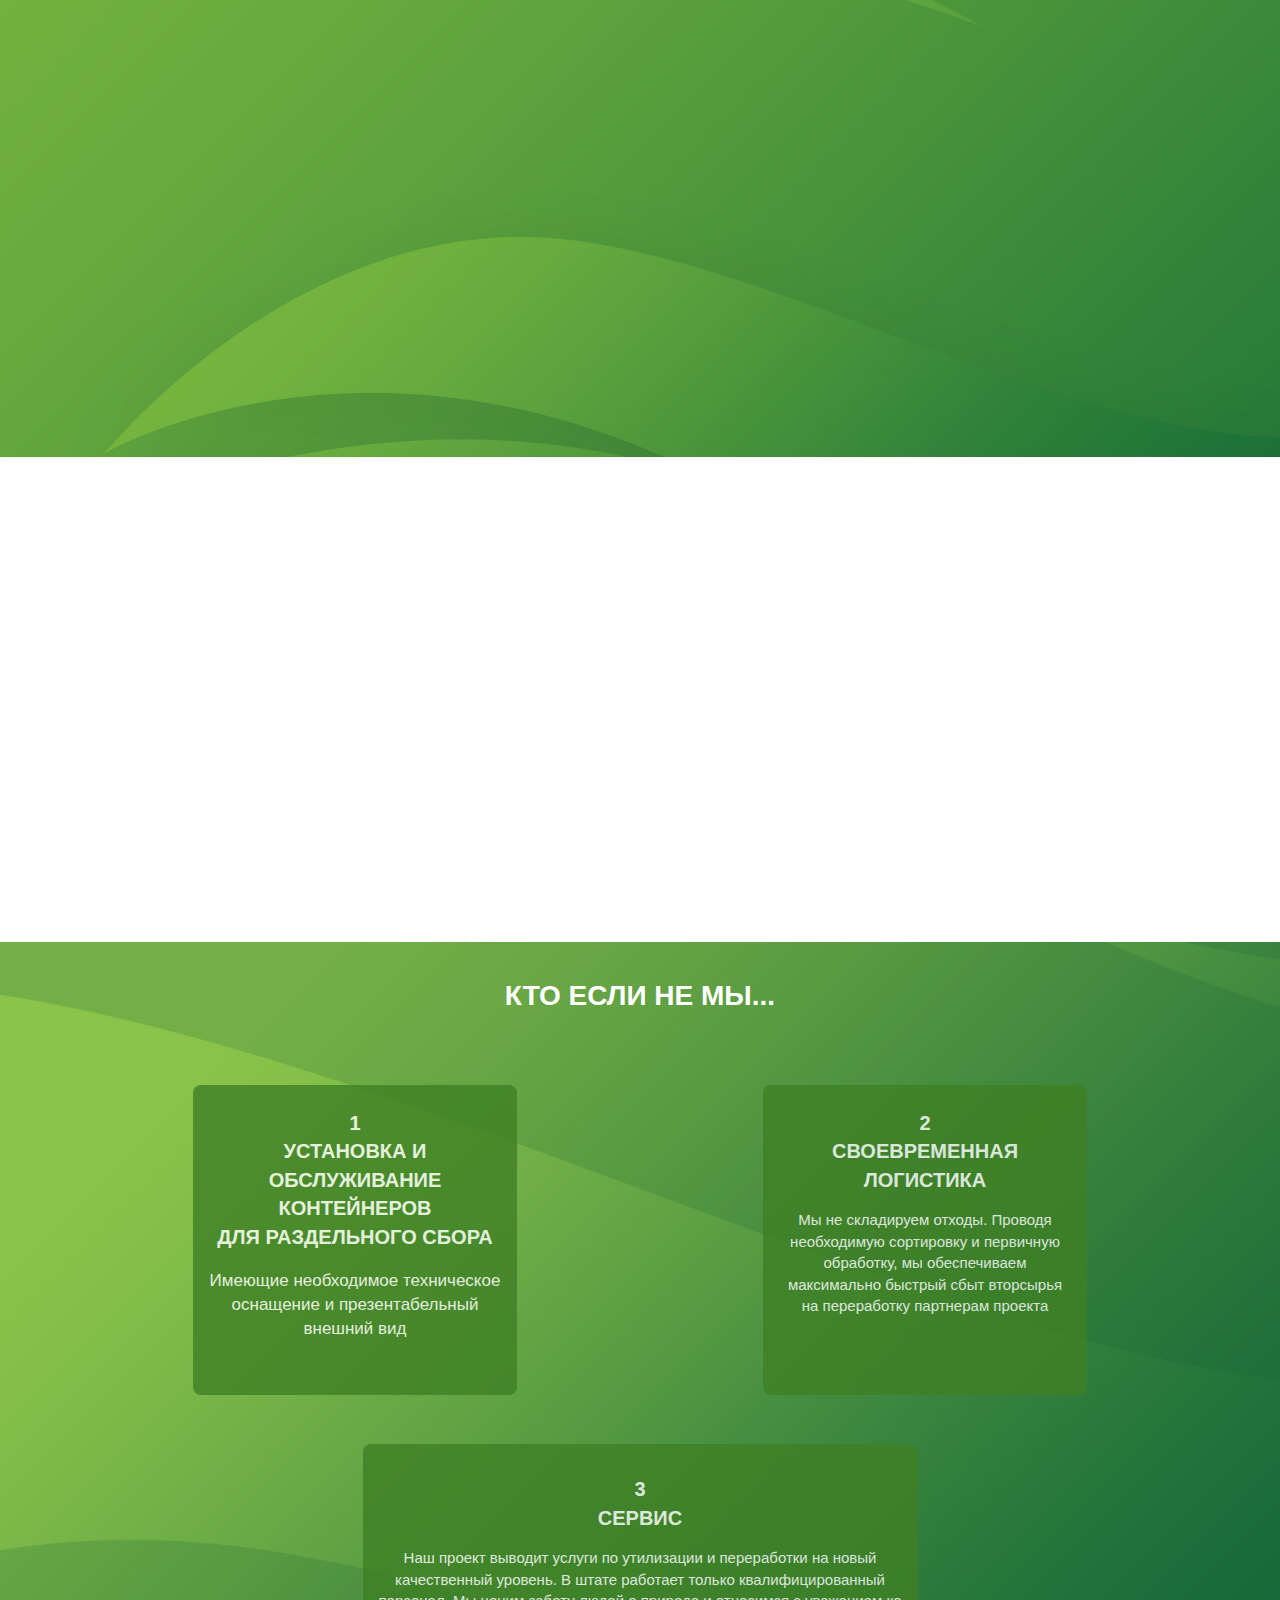
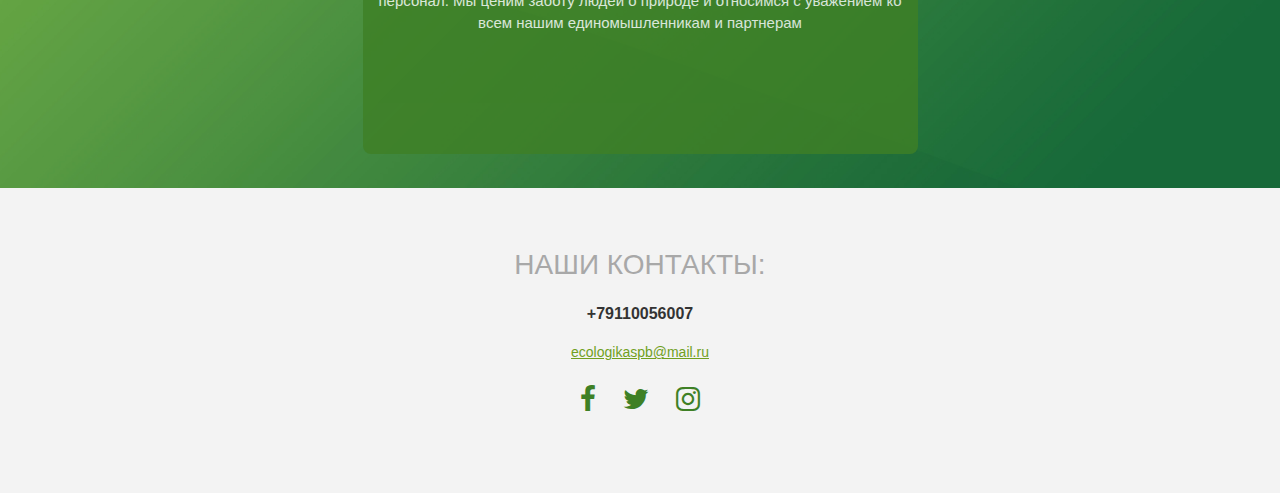
==== commit 1e81d739: "initial commit" ====
--- a/razdelniy-sbor.html
+++ b/razdelniy-sbor.html
@@ -52,7 +52,7 @@
             <a href="index.html">Главная</a>
             <span>/</span>
             <p>раздельный сбор</p>
-            <h1>разбельный сбор</h1>
+            <h1>раздельный сбор</h1>
           </div>
         </div>
       </div>
@@ -97,7 +97,7 @@
               и переработки вторсырья, которые имеют успешныий
             опыт реализацииэкопроектов на региональном уровне.</p>
           </div>
-          <div class="col-lg-6 col-md-6 col-sm-12 col-xs-12 animated mov3 mission-hide-block">
+          <div class="col-lg-6 col-md-6 col-sm-12 col-xs-12 animated mov8 mission-hide-block">
             <img src="img/mission-block-2-img.png" alt="Картинка">
           </div>
         </div>
--- a/css/main.css
+++ b/css/main.css
@@ -75,7 +75,7 @@
       color: #60A342;
       text-transform: uppercase; }
     .mission-block-1 img {
-      width: 60%; }
+      width: 75%; }
   .mission-hide-block {
     opacity: 0; }
   .mission-block-2 {
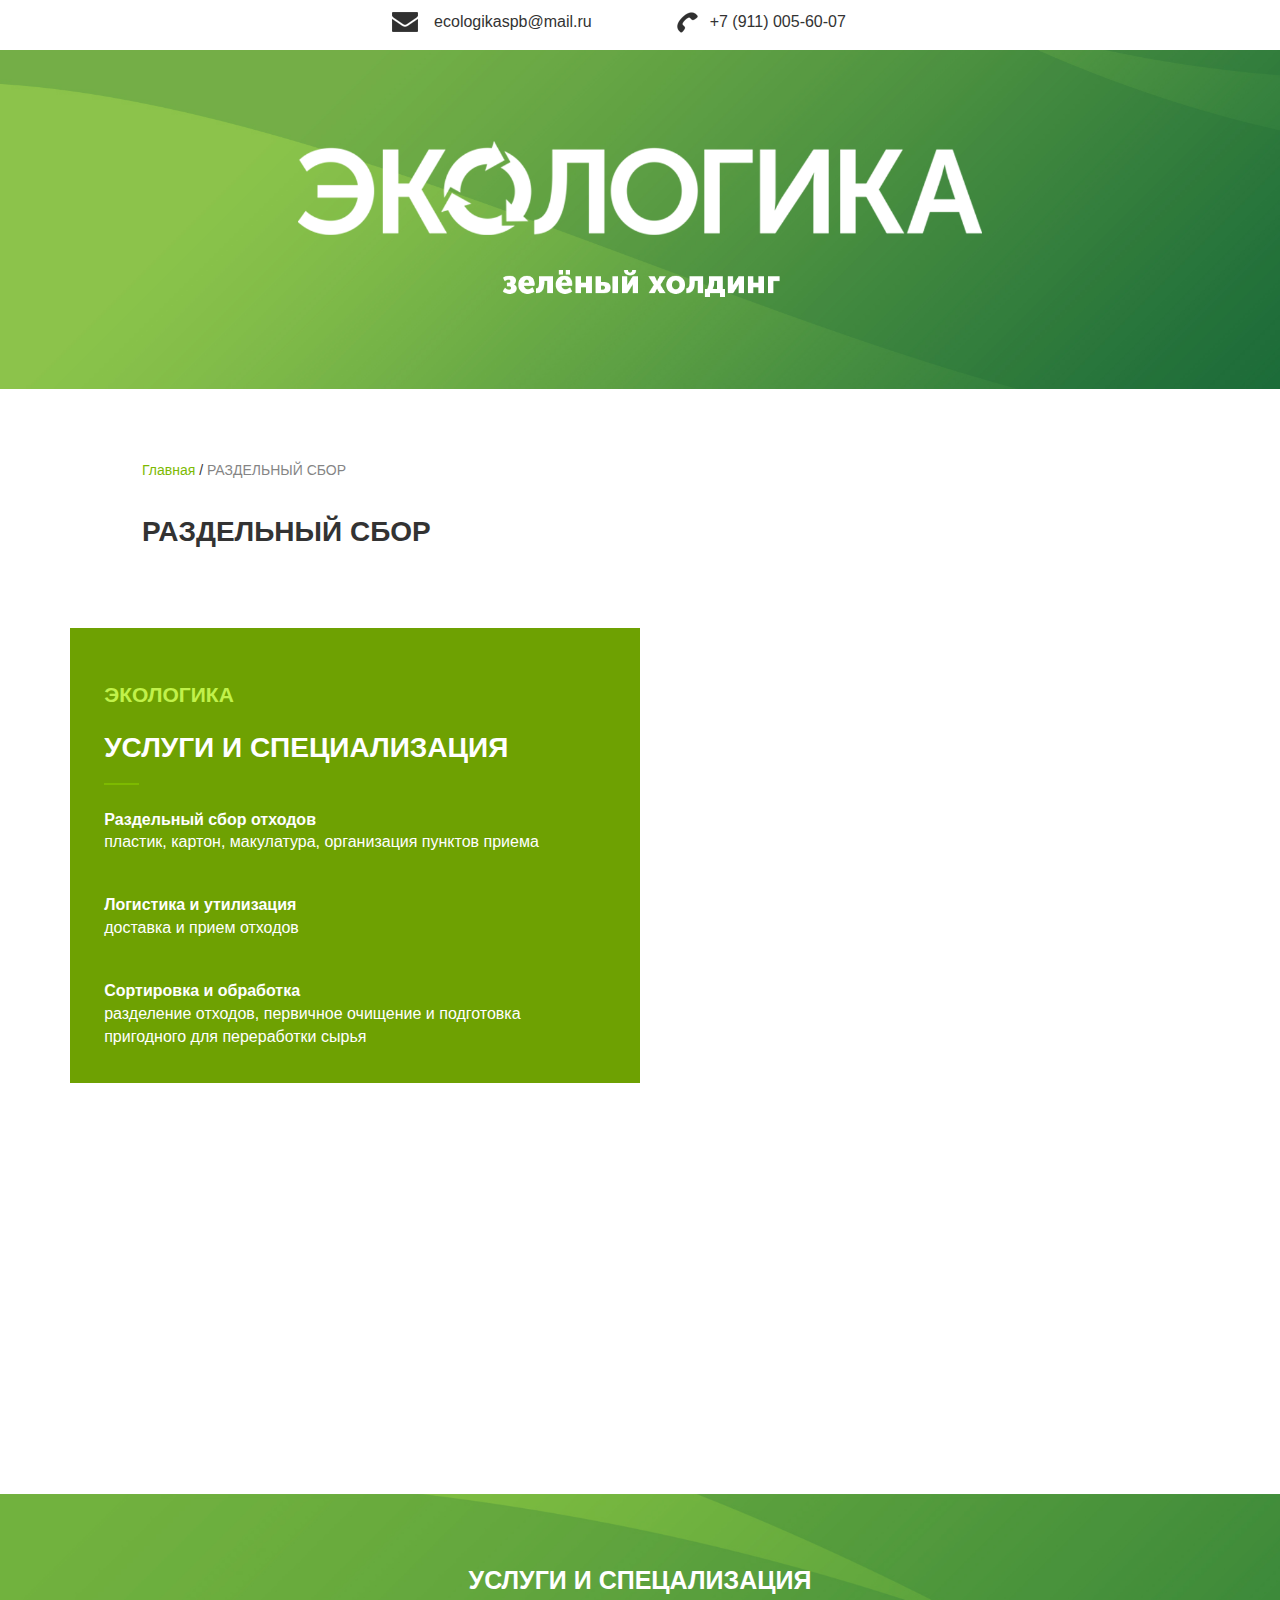
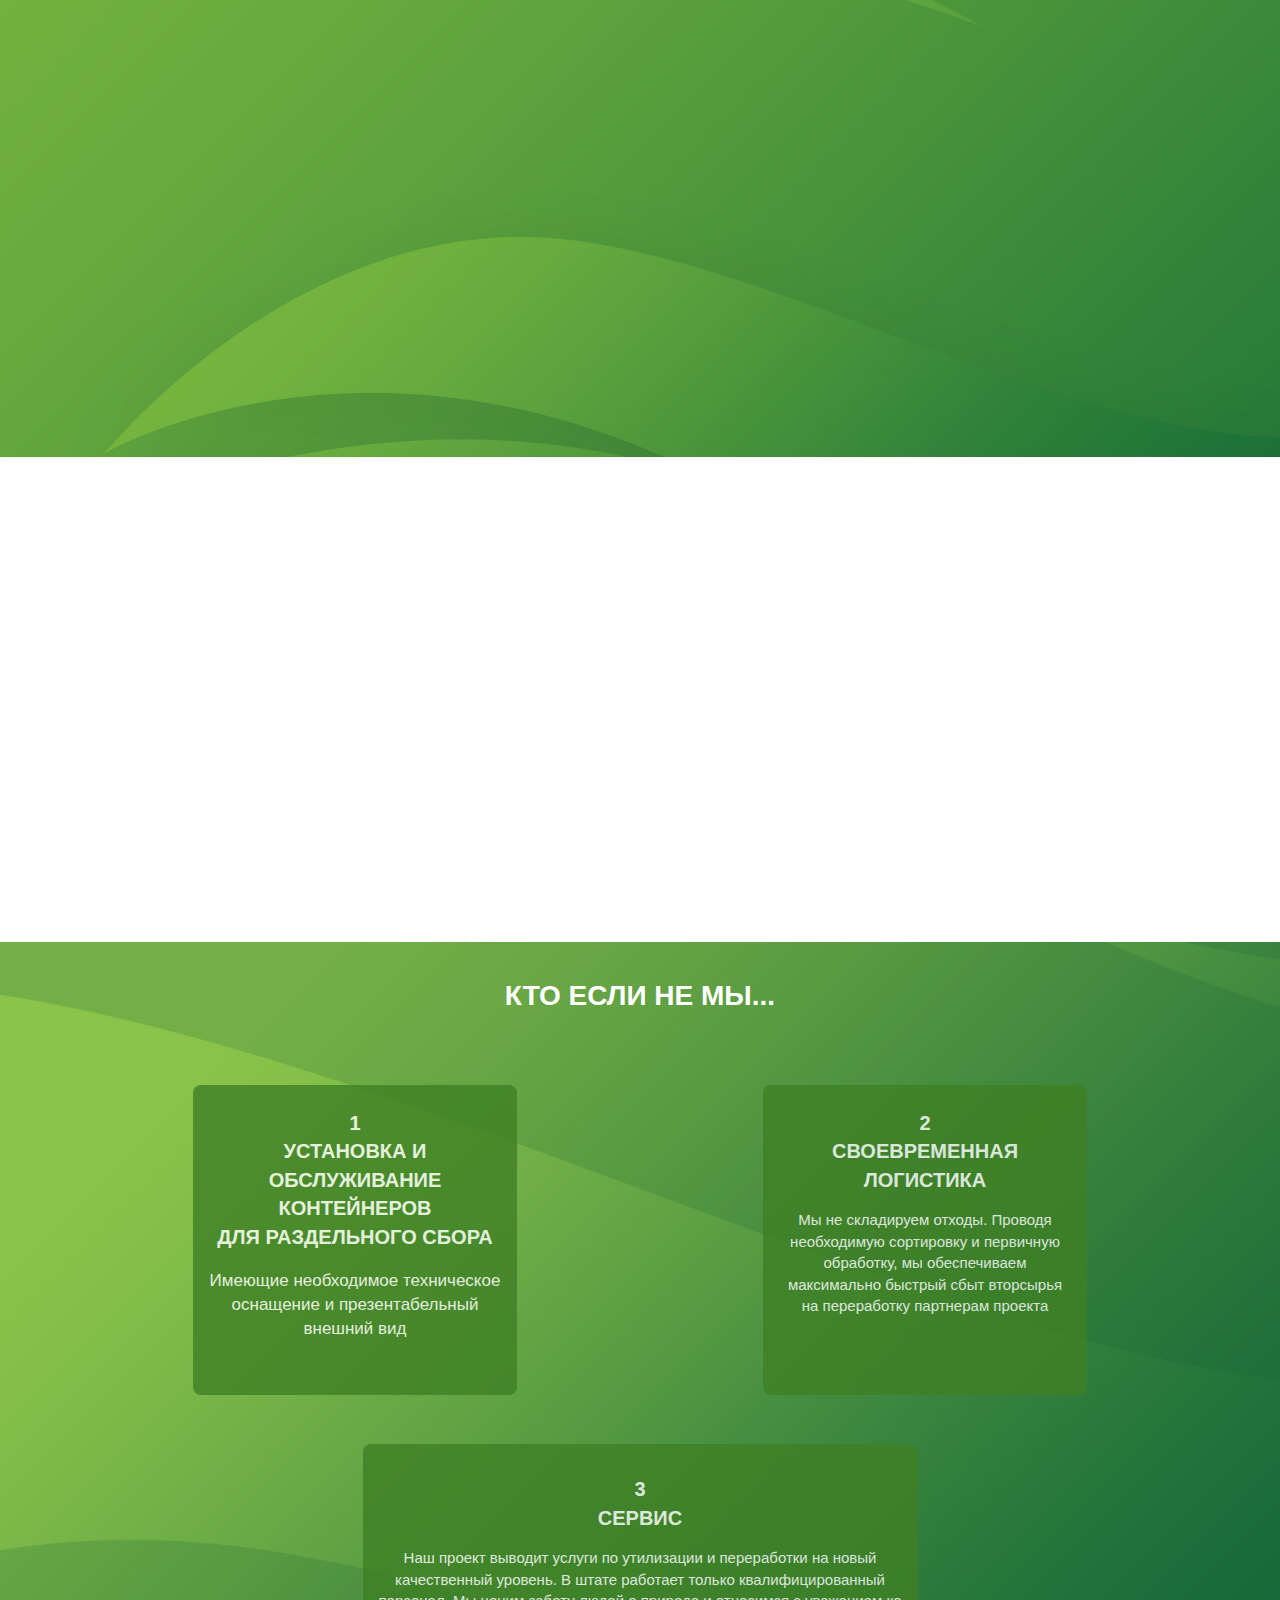
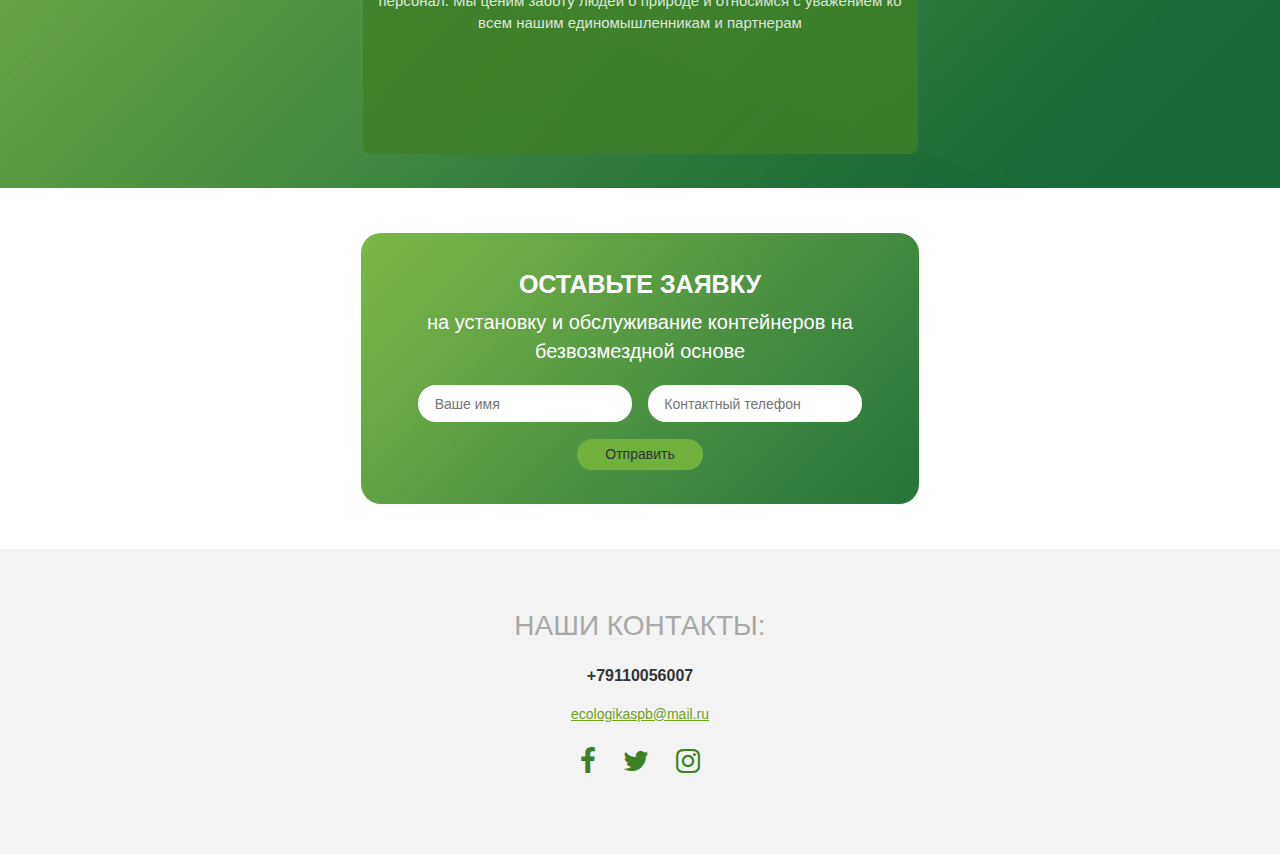
==== commit 036734cc: "initial commit" ====
--- a/razdelniy-sbor.html
+++ b/razdelniy-sbor.html
@@ -220,7 +220,7 @@
       </div>
     </section>
 
-<!--    <section class="modal-sbor">
+    <section class="modal-sbor">
       <div class="container">
         <div class="row">
           <div class="col-lg-12 col-md-12 col-sm-12 col-xs-12">
@@ -236,7 +236,7 @@
           </div>
         </div>
       </div>
-    </section>-->
+    </section>
 
     <section class="contacts">
       <div class="container">
